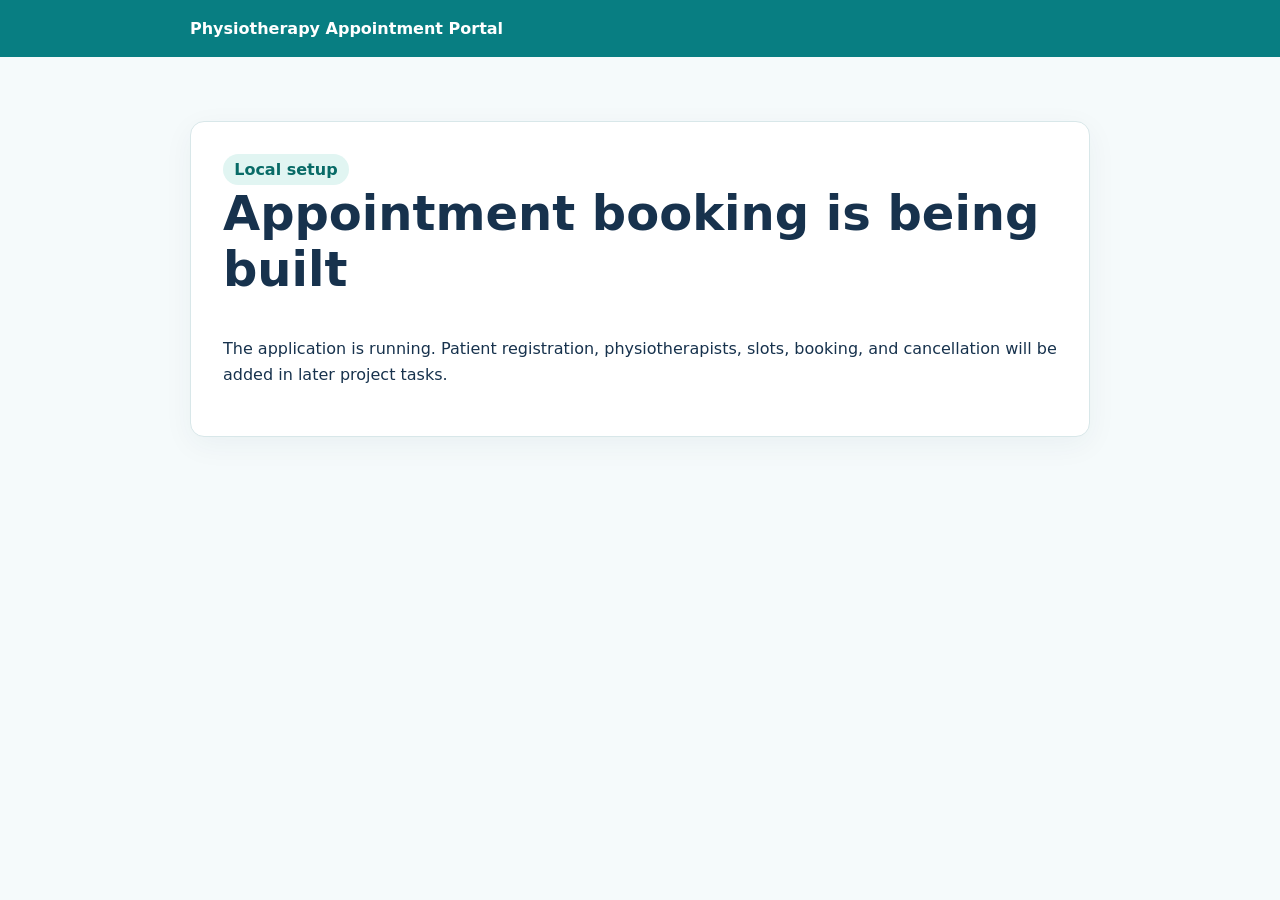
==== src/main/resources/templates/index.html @ 4d5536df "chore: add verified application and planning baseline" ====
<!doctype html>
<html lang="en">
<head>
    <meta charset="utf-8">
    <meta name="viewport" content="width=device-width, initial-scale=1">
    <title>Physiotherapy Appointment Portal</title>
    <style>
        :root { font-family: system-ui, sans-serif; color: #17324d; background: #f5fafb; }
        body { margin: 0; }
        header { background: #087e82; color: white; padding: 1.2rem max(1.5rem, calc((100vw - 900px)/2)); }
        main { max-width: 900px; margin: 4rem auto; padding: 0 1.5rem; }
        .card { background: white; border: 1px solid #d8e7e9; border-radius: 14px; padding: 2rem; box-shadow: 0 8px 30px #17324d0d; }
        h1 { margin-top: 0; font-size: clamp(2rem, 5vw, 3rem); }
        p { line-height: 1.6; }
        .badge { display: inline-block; padding: .35rem .7rem; border-radius: 999px; background: #e1f5f2; color: #086b67; font-weight: 700; }
    </style>
</head>
<body>
<header><strong>Physiotherapy Appointment Portal</strong></header>
<main>
    <section class="card">
        <span class="badge" data-testid="setup-status">Local setup</span>
        <h1>Appointment booking is being built</h1>
        <p>The application is running. Patient registration, physiotherapists, slots, booking, and cancellation will be added in later project tasks.</p>
    </section>
</main>
</body>
</html>
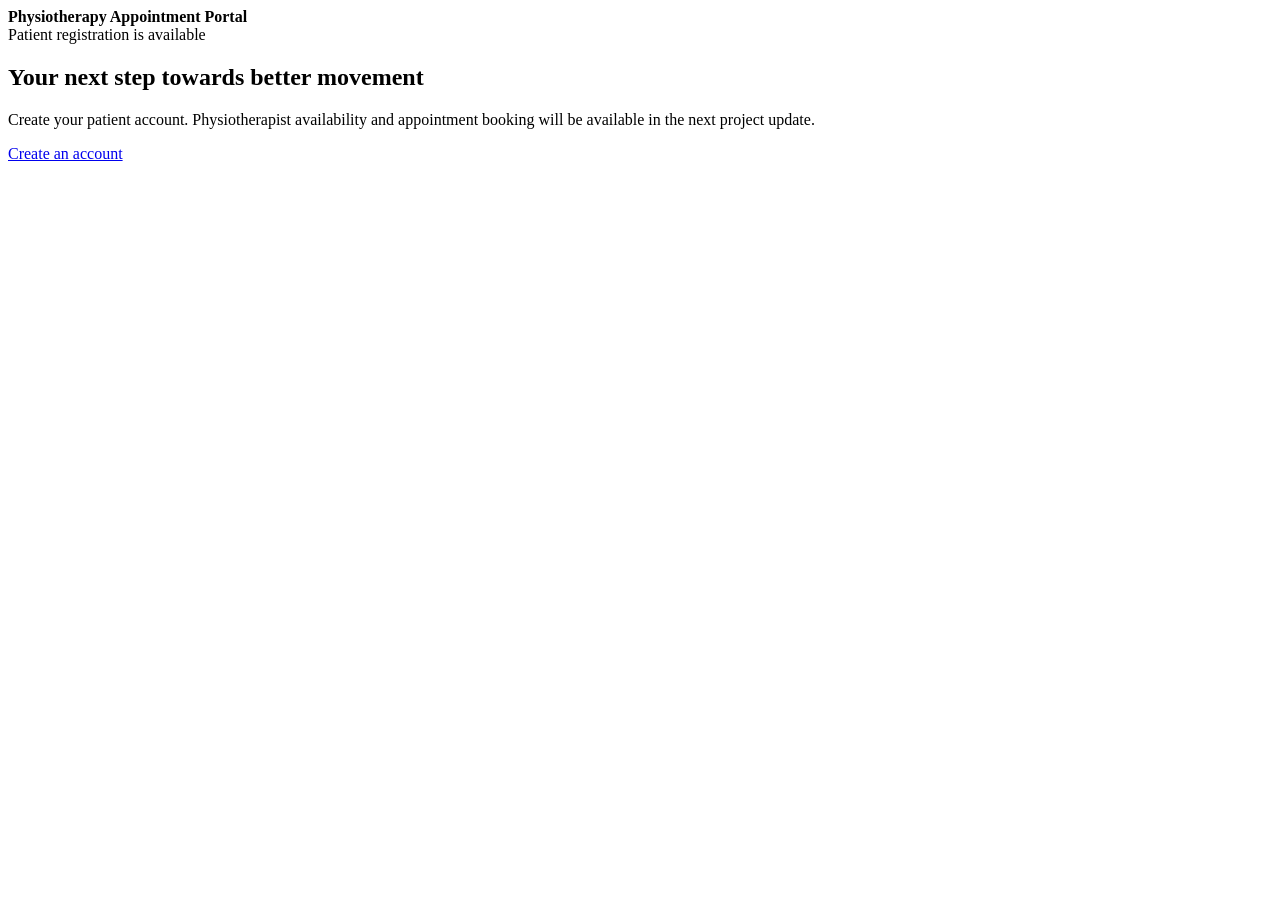
==== commit 6b980264: "feat: add patient registration with validated input and salted password hashes" ====
--- a/src/main/resources/templates/index.html
+++ b/src/main/resources/templates/index.html
@@ -4,24 +4,16 @@
     <meta charset="utf-8">
     <meta name="viewport" content="width=device-width, initial-scale=1">
     <title>Physiotherapy Appointment Portal</title>
-    <style>
-        :root { font-family: system-ui, sans-serif; color: #17324d; background: #f5fafb; }
-        body { margin: 0; }
-        header { background: #087e82; color: white; padding: 1.2rem max(1.5rem, calc((100vw - 900px)/2)); }
-        main { max-width: 900px; margin: 4rem auto; padding: 0 1.5rem; }
-        .card { background: white; border: 1px solid #d8e7e9; border-radius: 14px; padding: 2rem; box-shadow: 0 8px 30px #17324d0d; }
-        h1 { margin-top: 0; font-size: clamp(2rem, 5vw, 3rem); }
-        p { line-height: 1.6; }
-        .badge { display: inline-block; padding: .35rem .7rem; border-radius: 999px; background: #e1f5f2; color: #086b67; font-weight: 700; }
-    </style>
+    <link rel="stylesheet" href="/css/portal.css">
 </head>
 <body>
 <header><strong>Physiotherapy Appointment Portal</strong></header>
 <main>
     <section class="card">
-        <span class="badge" data-testid="setup-status">Local setup</span>
-        <h1>Appointment booking is being built</h1>
-        <p>The application is running. Patient registration, physiotherapists, slots, booking, and cancellation will be added in later project tasks.</p>
+        <span class="badge" data-testid="setup-status">Patient registration is available</span>
+        <h1>Your next step towards better movement</h1>
+        <p>Create your patient account. Physiotherapist availability and appointment booking will be available in the next project update.</p>
+        <a class="button" href="/register" data-testid="register-link">Create an account</a>
     </section>
 </main>
 </body>
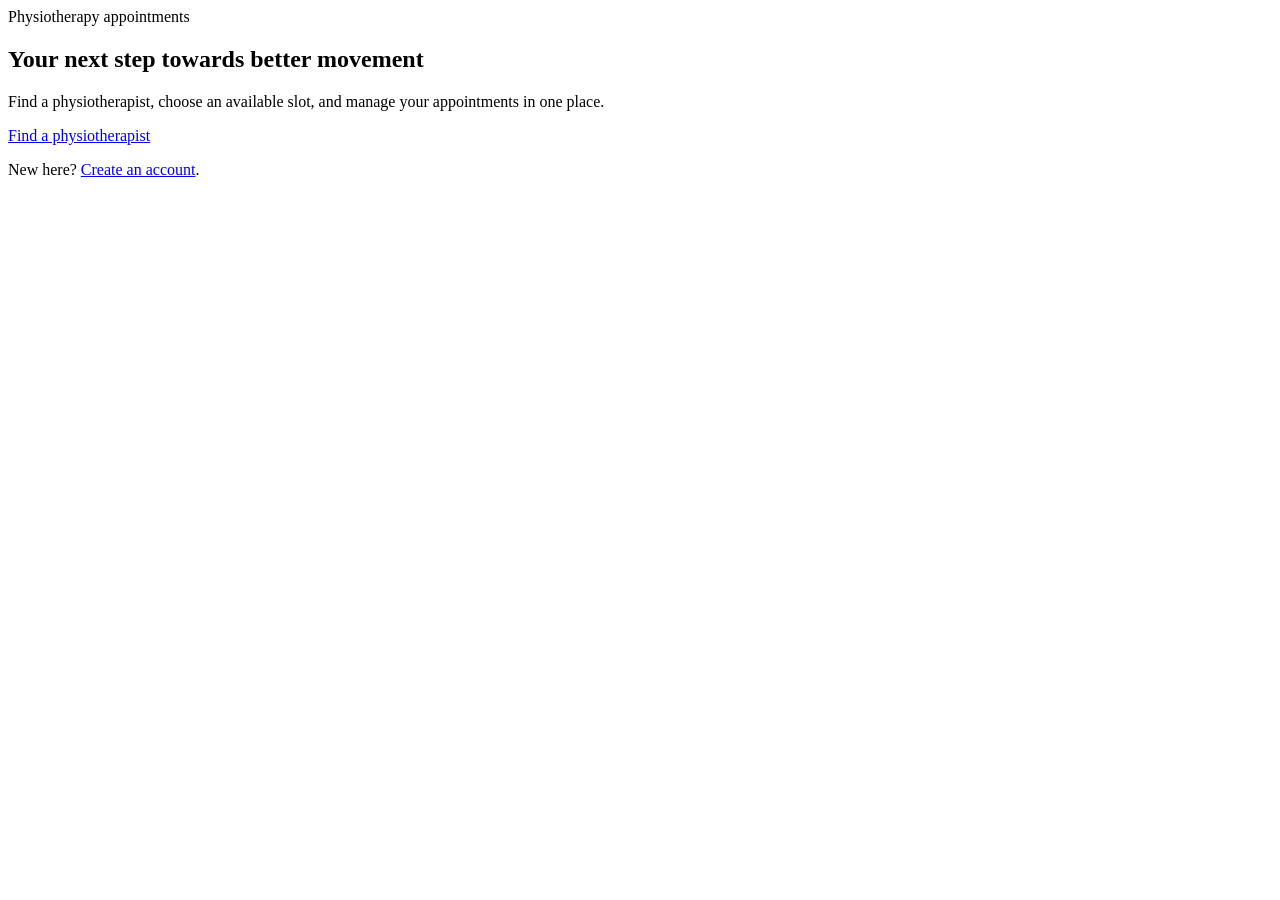
==== commit 6fcdb962: "feat: complete patient appointment workflow with session security" ====
--- a/src/main/resources/templates/index.html
+++ b/src/main/resources/templates/index.html
@@ -1,5 +1,5 @@
 <!doctype html>
-<html lang="en">
+<html lang="en" xmlns:th="http://www.thymeleaf.org">
 <head>
     <meta charset="utf-8">
     <meta name="viewport" content="width=device-width, initial-scale=1">
@@ -7,13 +7,14 @@
     <link rel="stylesheet" href="/css/portal.css">
 </head>
 <body>
-<header><strong>Physiotherapy Appointment Portal</strong></header>
+<header th:replace="~{fragments :: header}"></header>
 <main>
     <section class="card">
-        <span class="badge" data-testid="setup-status">Patient registration is available</span>
+        <span class="badge" data-testid="setup-status">Physiotherapy appointments</span>
         <h1>Your next step towards better movement</h1>
-        <p>Create your patient account. Physiotherapist availability and appointment booking will be available in the next project update.</p>
-        <a class="button" href="/register" data-testid="register-link">Create an account</a>
+        <p>Find a physiotherapist, choose an available slot, and manage your appointments in one place.</p>
+        <a class="button" href="/physiotherapists" data-testid="browse-providers">Find a physiotherapist</a>
+        <p th:if="${currentPatient == null}">New here? <a href="/register" data-testid="register-link">Create an account</a>.</p>
     </section>
 </main>
 </body>
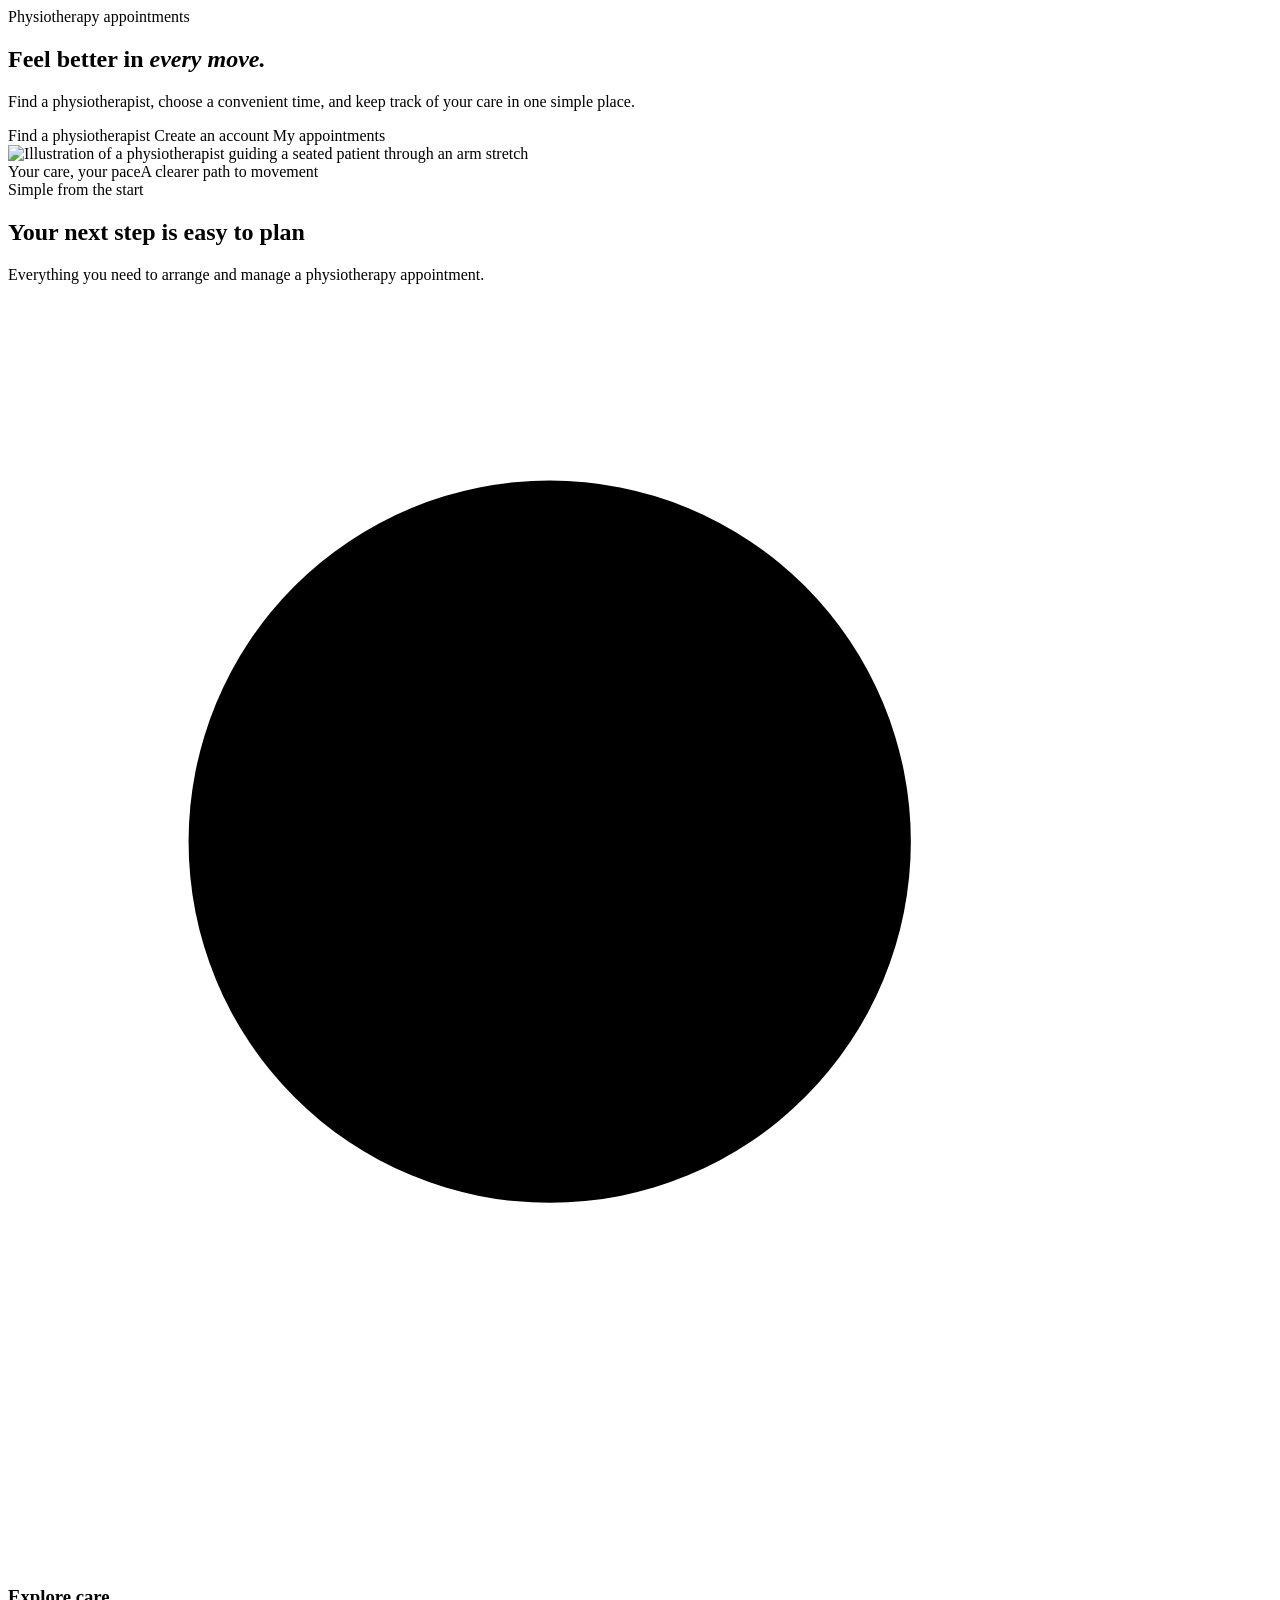
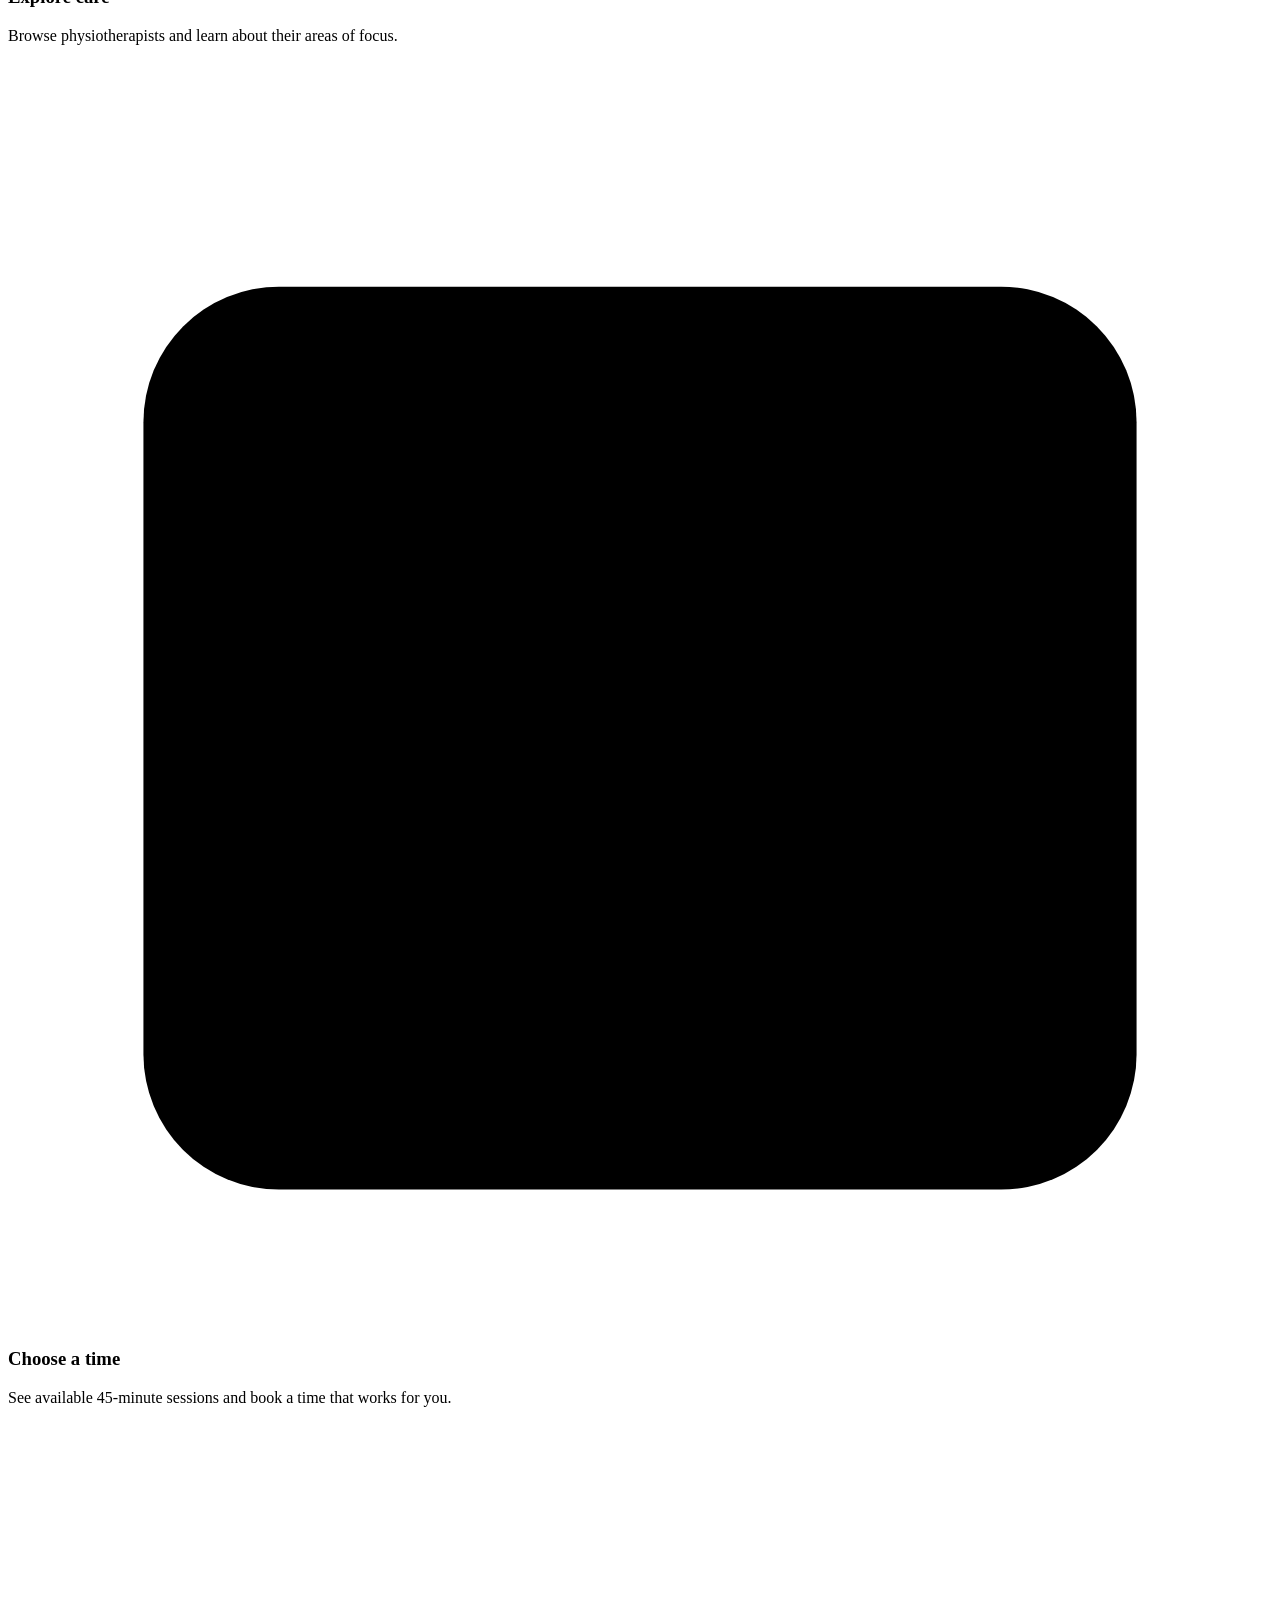
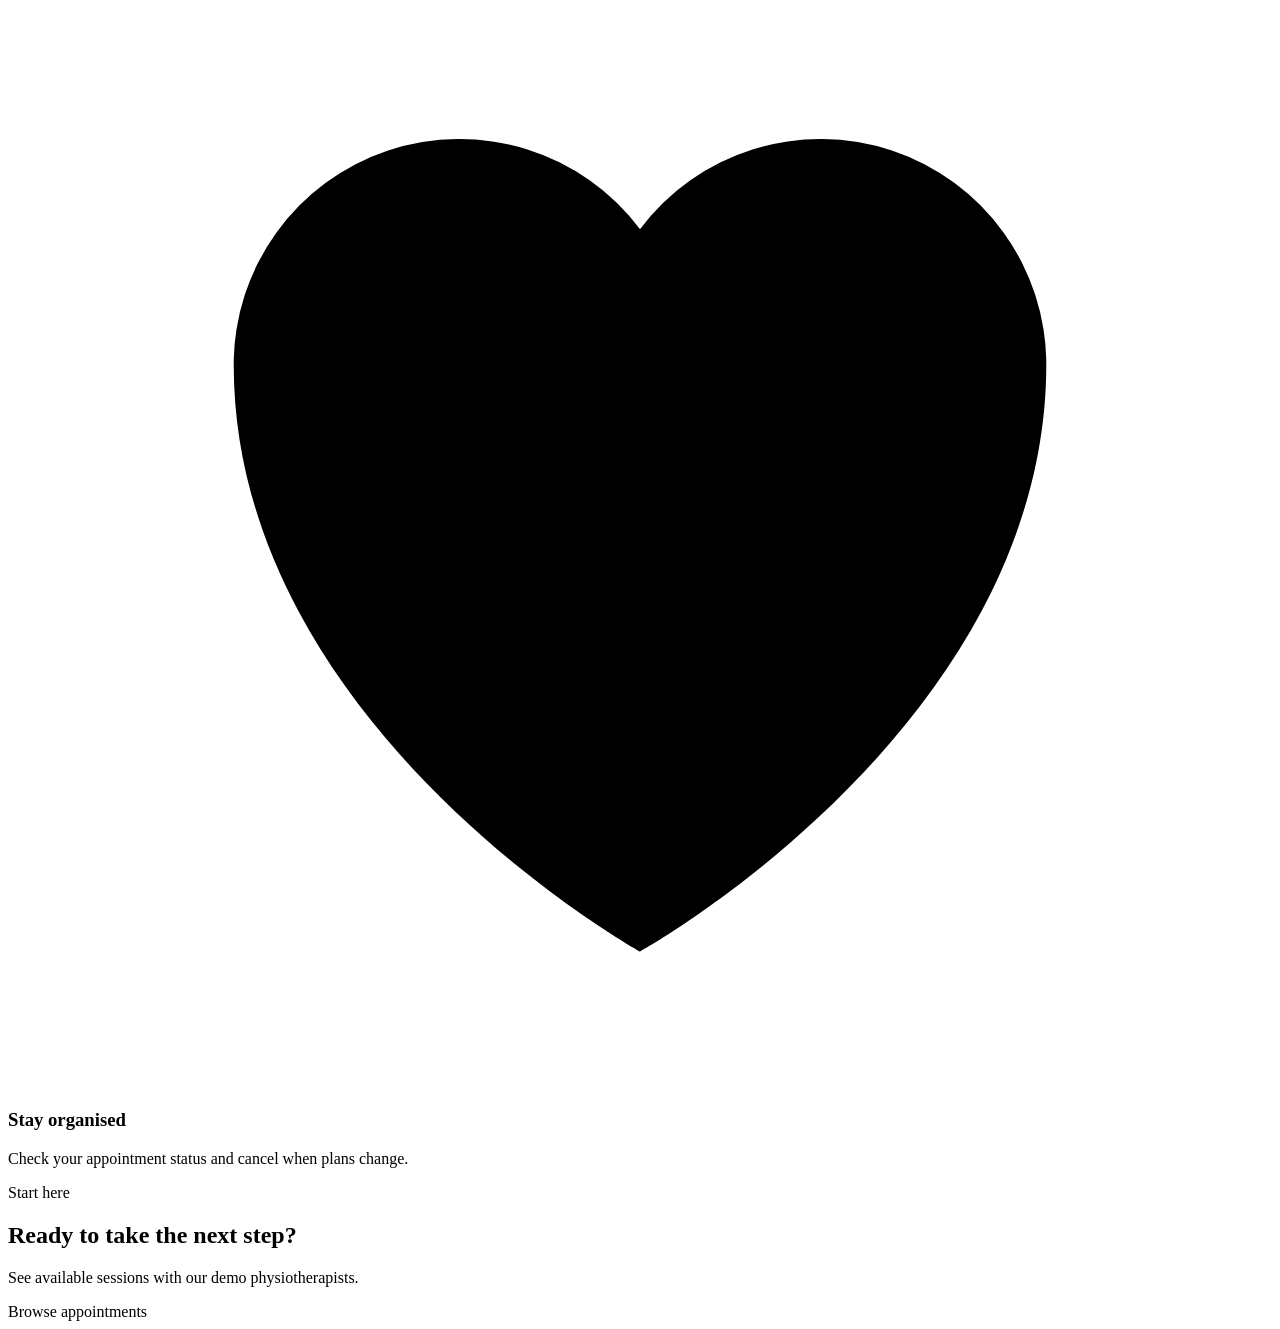
==== commit 12381a32: "feat: refresh physiotherapy portal interface" ====
--- a/src/main/resources/templates/index.html
+++ b/src/main/resources/templates/index.html
@@ -3,19 +3,54 @@
 <head>
     <meta charset="utf-8">
     <meta name="viewport" content="width=device-width, initial-scale=1">
-    <title>Physiotherapy Appointment Portal</title>
-    <link rel="stylesheet" href="/css/portal.css">
+    <title>PhysioWell | Physiotherapy appointments</title>
+    <link rel="stylesheet" th:href="@{/css/portal.css}">
 </head>
 <body>
 <header th:replace="~{fragments :: header}"></header>
-<main>
-    <section class="card">
-        <span class="badge" data-testid="setup-status">Physiotherapy appointments</span>
-        <h1>Your next step towards better movement</h1>
-        <p>Find a physiotherapist, choose an available slot, and manage your appointments in one place.</p>
-        <a class="button" href="/physiotherapists" data-testid="browse-providers">Find a physiotherapist</a>
-        <p th:if="${currentPatient == null}">New here? <a href="/register" data-testid="register-link">Create an account</a>.</p>
+<main id="main-content">
+    <section class="hero" aria-labelledby="hero-title">
+        <div class="hero-copy">
+            <span class="eyebrow" data-testid="setup-status">Physiotherapy appointments</span>
+            <h1 id="hero-title">Feel better in <em>every move.</em></h1>
+            <p class="lead">Find a physiotherapist, choose a convenient time, and keep track of your care in one simple place.</p>
+            <div class="hero-actions">
+                <a class="button button-arrow" th:href="@{/physiotherapists}" data-testid="browse-providers">Find a physiotherapist</a>
+                <a th:if="${currentPatient == null}" class="text-link" th:href="@{/register}" data-testid="register-link">Create an account</a>
+                <a th:if="${currentPatient != null}" class="text-link" th:href="@{/appointments}">My appointments</a>
+            </div>
+        </div>
+        <div class="hero-visual">
+            <img th:src="@{/images/movement-session.svg}" src="/images/movement-session.svg" alt="Illustration of a physiotherapist guiding a seated patient through an arm stretch">
+            <div class="hero-note" aria-hidden="true"><span>Your care, your pace</span>A clearer path to movement</div>
+        </div>
+    </section>
+    <section class="section" aria-labelledby="how-title">
+        <div class="section-heading">
+            <span class="eyebrow">Simple from the start</span>
+            <h2 id="how-title">Your next step is easy to plan</h2>
+            <p>Everything you need to arrange and manage a physiotherapy appointment.</p>
+        </div>
+        <div class="feature-grid">
+            <article class="feature-card">
+                <span class="feature-icon" aria-hidden="true"><svg viewBox="0 0 28 28"><circle cx="12" cy="12" r="8"/><path d="m18 18 6 6M9 12h6m-3-3v6"/></svg></span>
+                <h3>Explore care</h3><p>Browse physiotherapists and learn about their areas of focus.</p>
+            </article>
+            <article class="feature-card">
+                <span class="feature-icon" aria-hidden="true"><svg viewBox="0 0 28 28"><rect x="3" y="5" width="22" height="20" rx="3"/><path d="M8 2v6m12-6v6M3 11h22m-15 7 3 3 5-6"/></svg></span>
+                <h3>Choose a time</h3><p>See available 45-minute sessions and book a time that works for you.</p>
+            </article>
+            <article class="feature-card">
+                <span class="feature-icon" aria-hidden="true"><svg viewBox="0 0 28 28"><path d="M14 25s9-5 9-13a5 5 0 0 0-9-3 5 5 0 0 0-9 3c0 8 9 13 9 13Z"/><path d="M8 16h3l2-4 2 7 2-3h3"/></svg></span>
+                <h3>Stay organised</h3><p>Check your appointment status and cancel when plans change.</p>
+            </article>
+        </div>
+    </section>
+    <section class="section callout" aria-labelledby="care-title">
+        <div><span class="eyebrow">Start here</span><h2 id="care-title">Ready to take the next step?</h2><p>See available sessions with our demo physiotherapists.</p></div>
+        <a class="button button-arrow" th:href="@{/physiotherapists}">Browse appointments</a>
     </section>
 </main>
+<footer th:replace="~{fragments :: footer}"></footer>
 </body>
 </html>
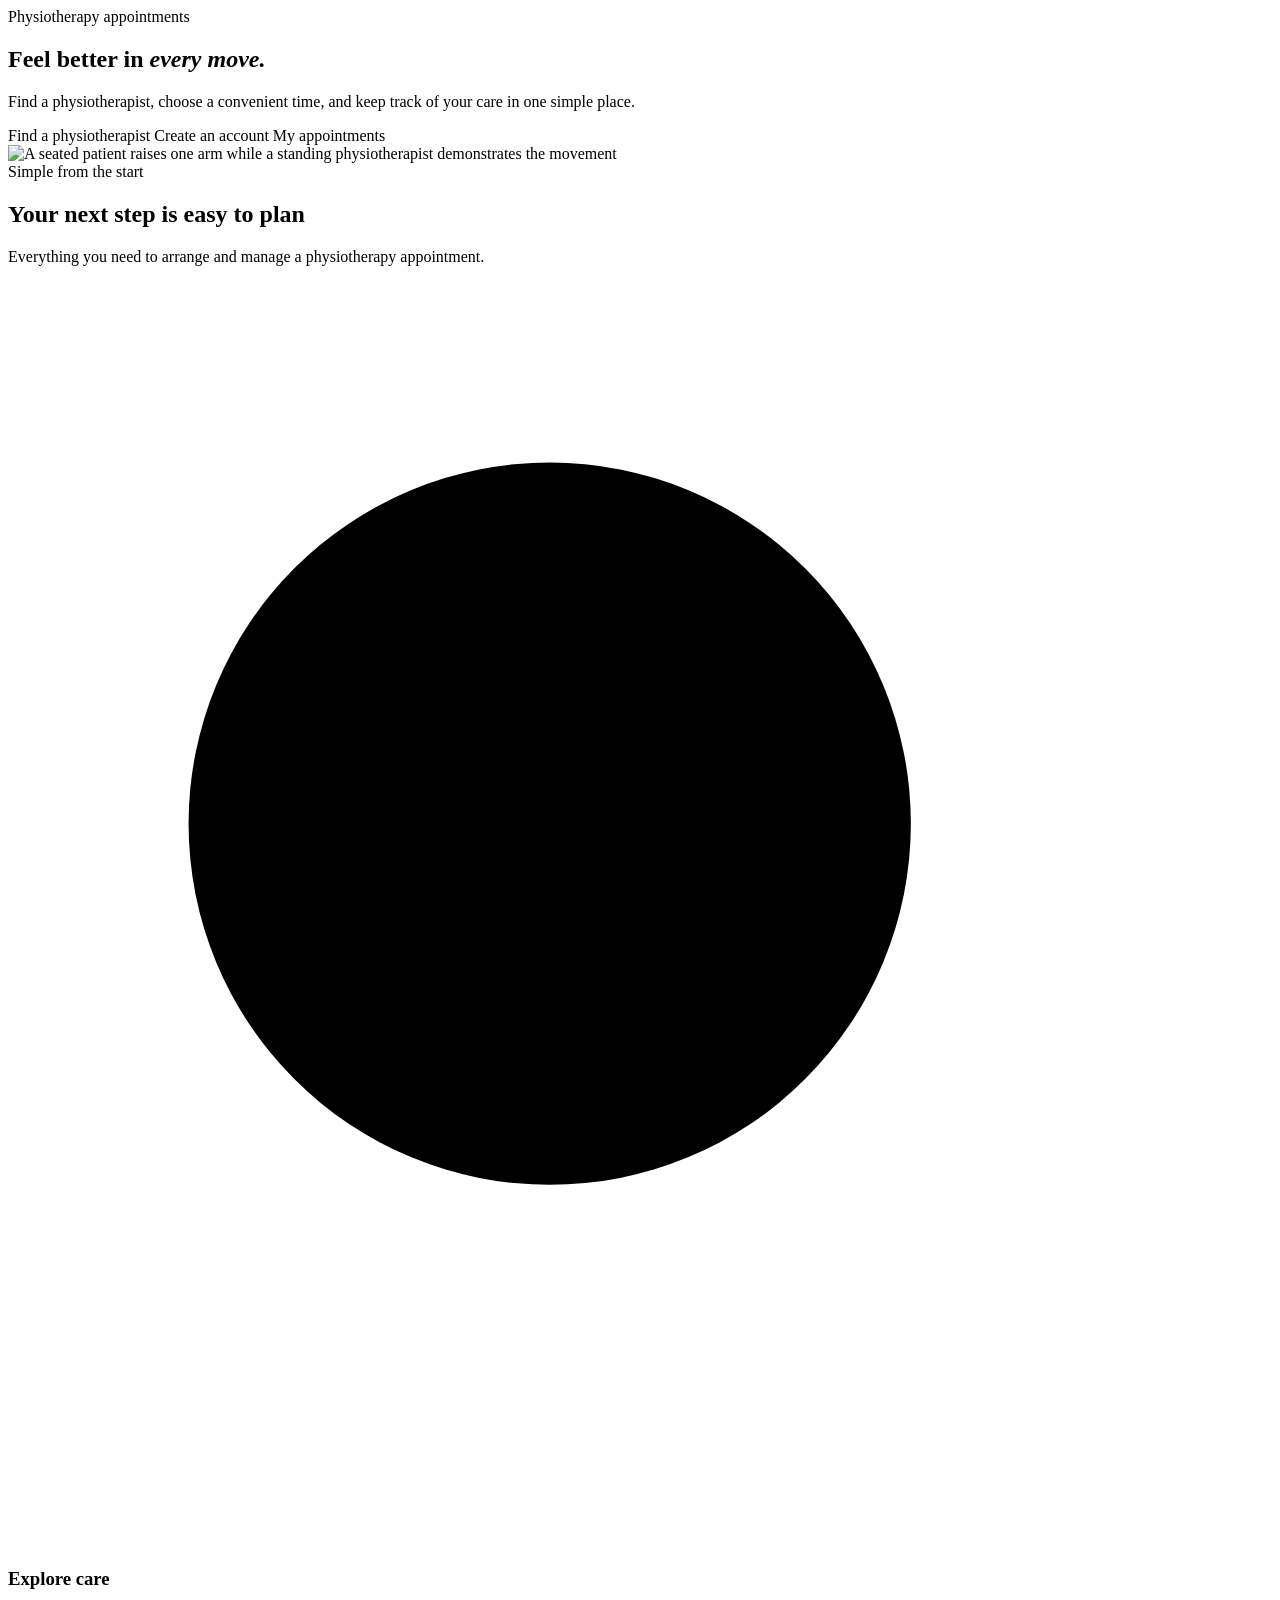
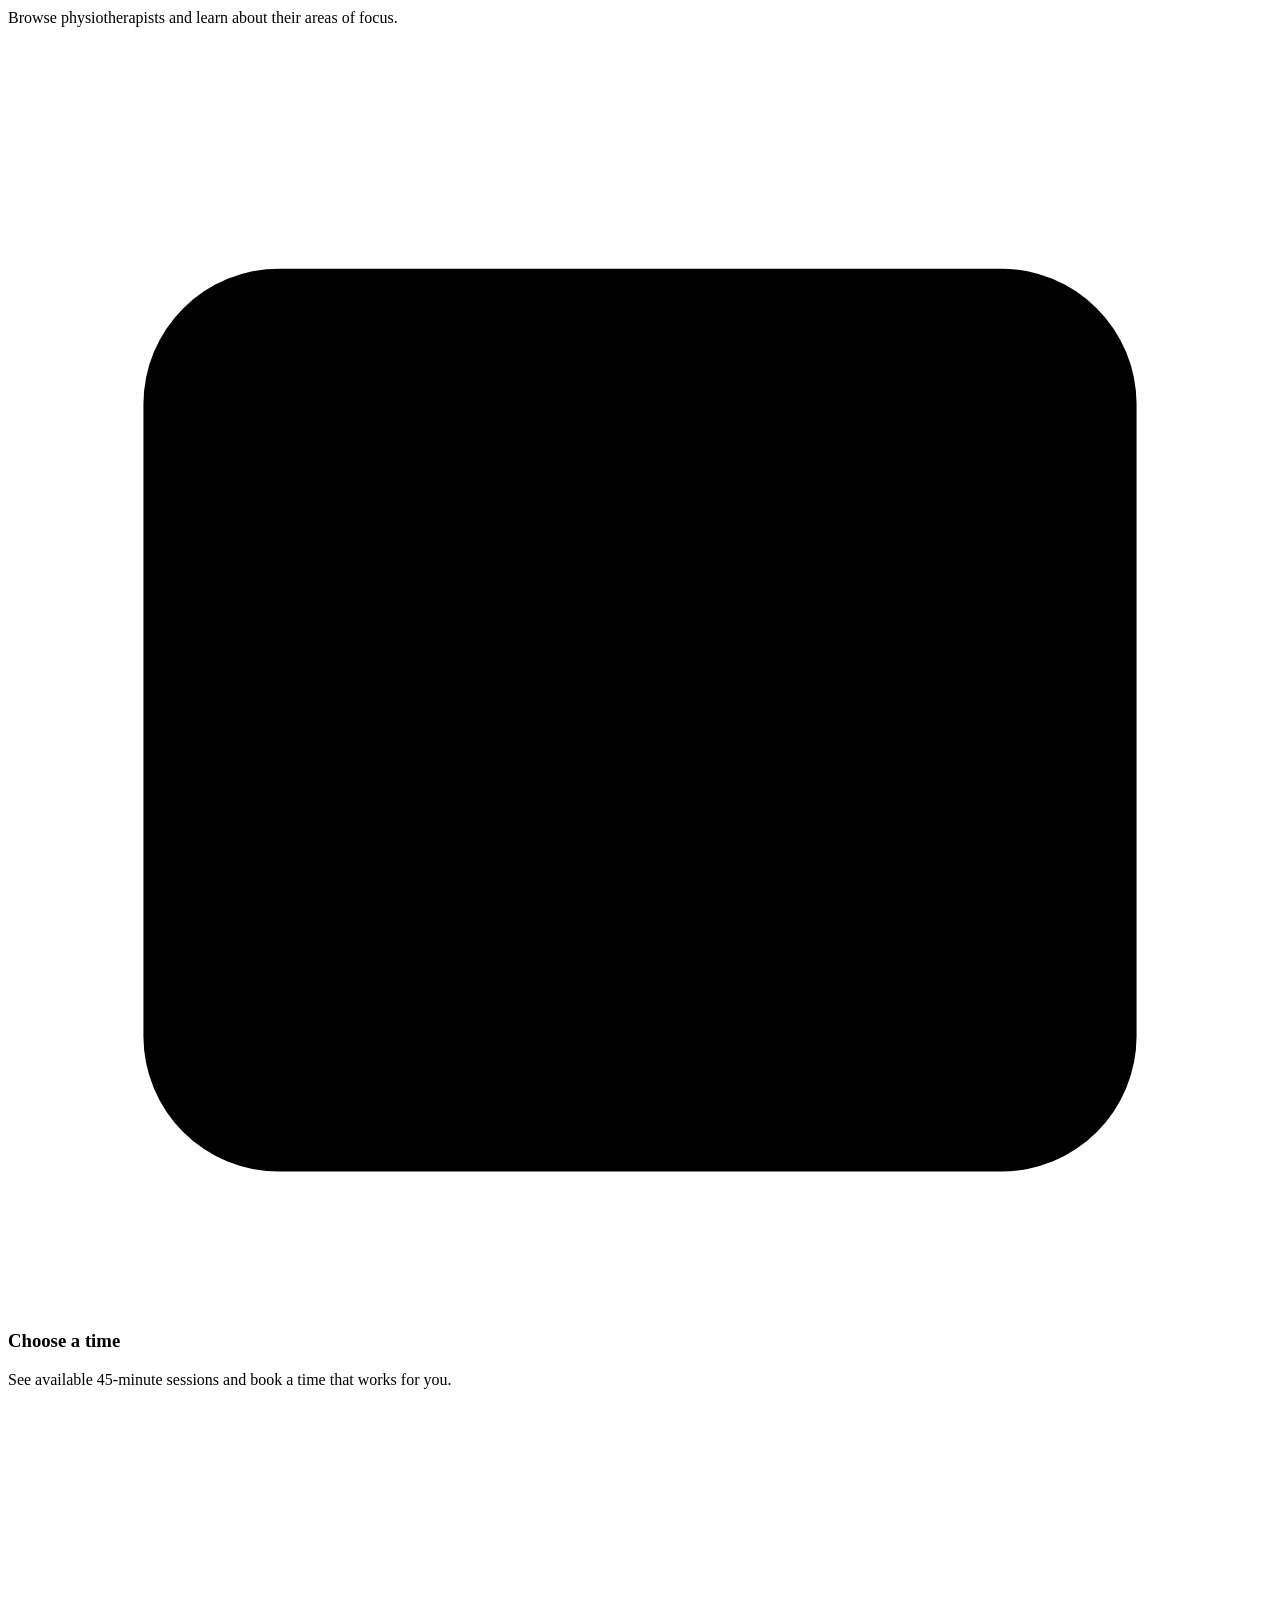
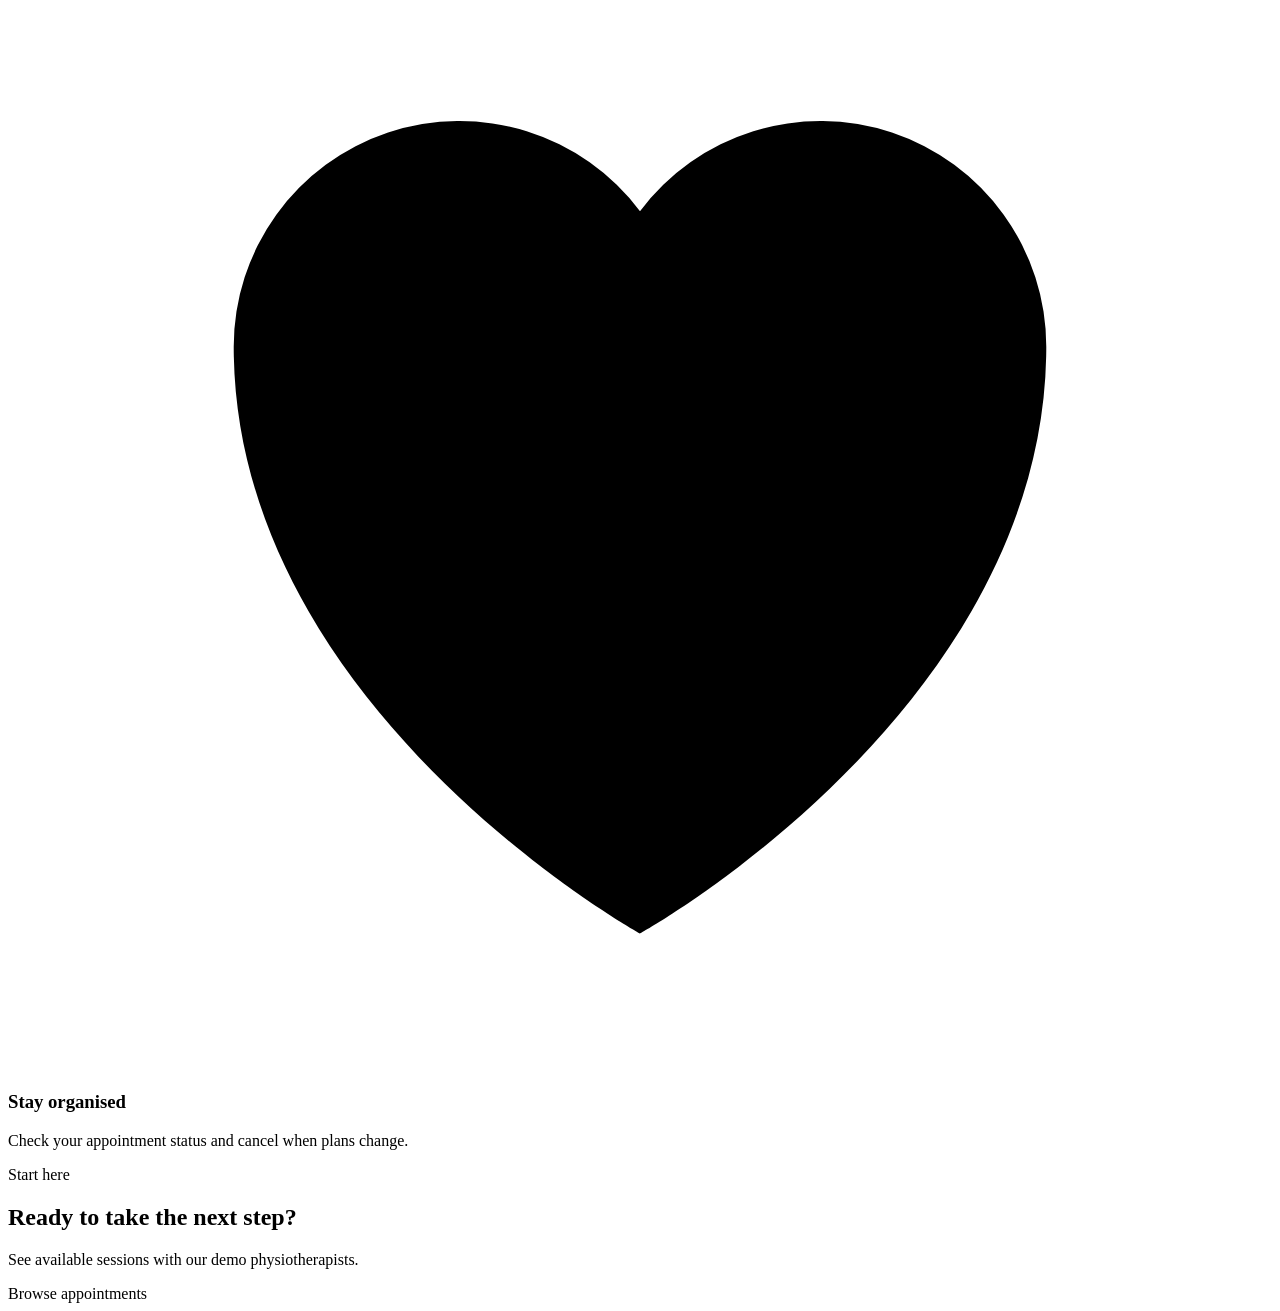
==== commit cb798c6a: "fix: replace physiotherapy illustration with natural limb positions" ====
--- a/src/main/resources/templates/index.html
+++ b/src/main/resources/templates/index.html
@@ -21,8 +21,7 @@
             </div>
         </div>
         <div class="hero-visual">
-            <img th:src="@{/images/movement-session.svg}" src="/images/movement-session.svg" alt="Illustration of a physiotherapist guiding a seated patient through an arm stretch">
-            <div class="hero-note" aria-hidden="true"><span>Your care, your pace</span>A clearer path to movement</div>
+            <img th:src="@{/images/movement-session.png}" src="/images/movement-session.png" alt="A seated patient raises one arm while a standing physiotherapist demonstrates the movement">
         </div>
     </section>
     <section class="section" aria-labelledby="how-title">
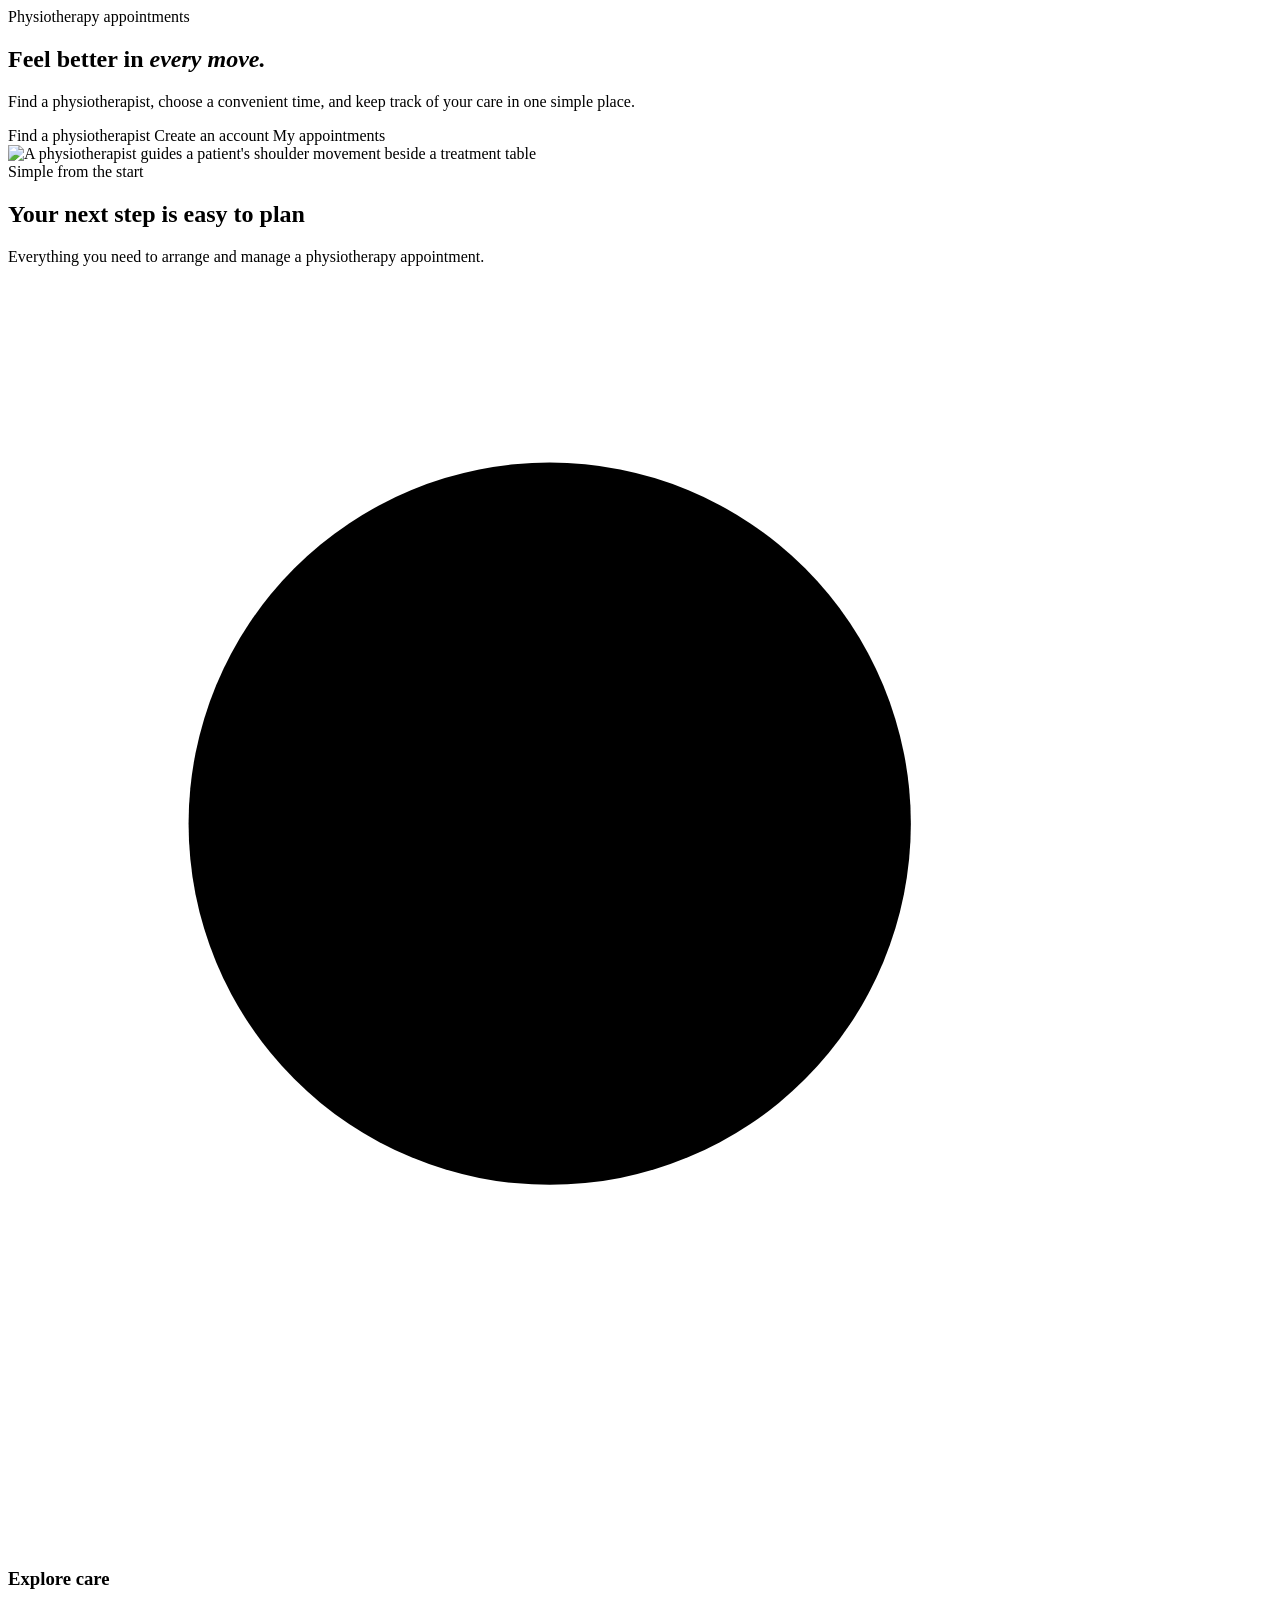
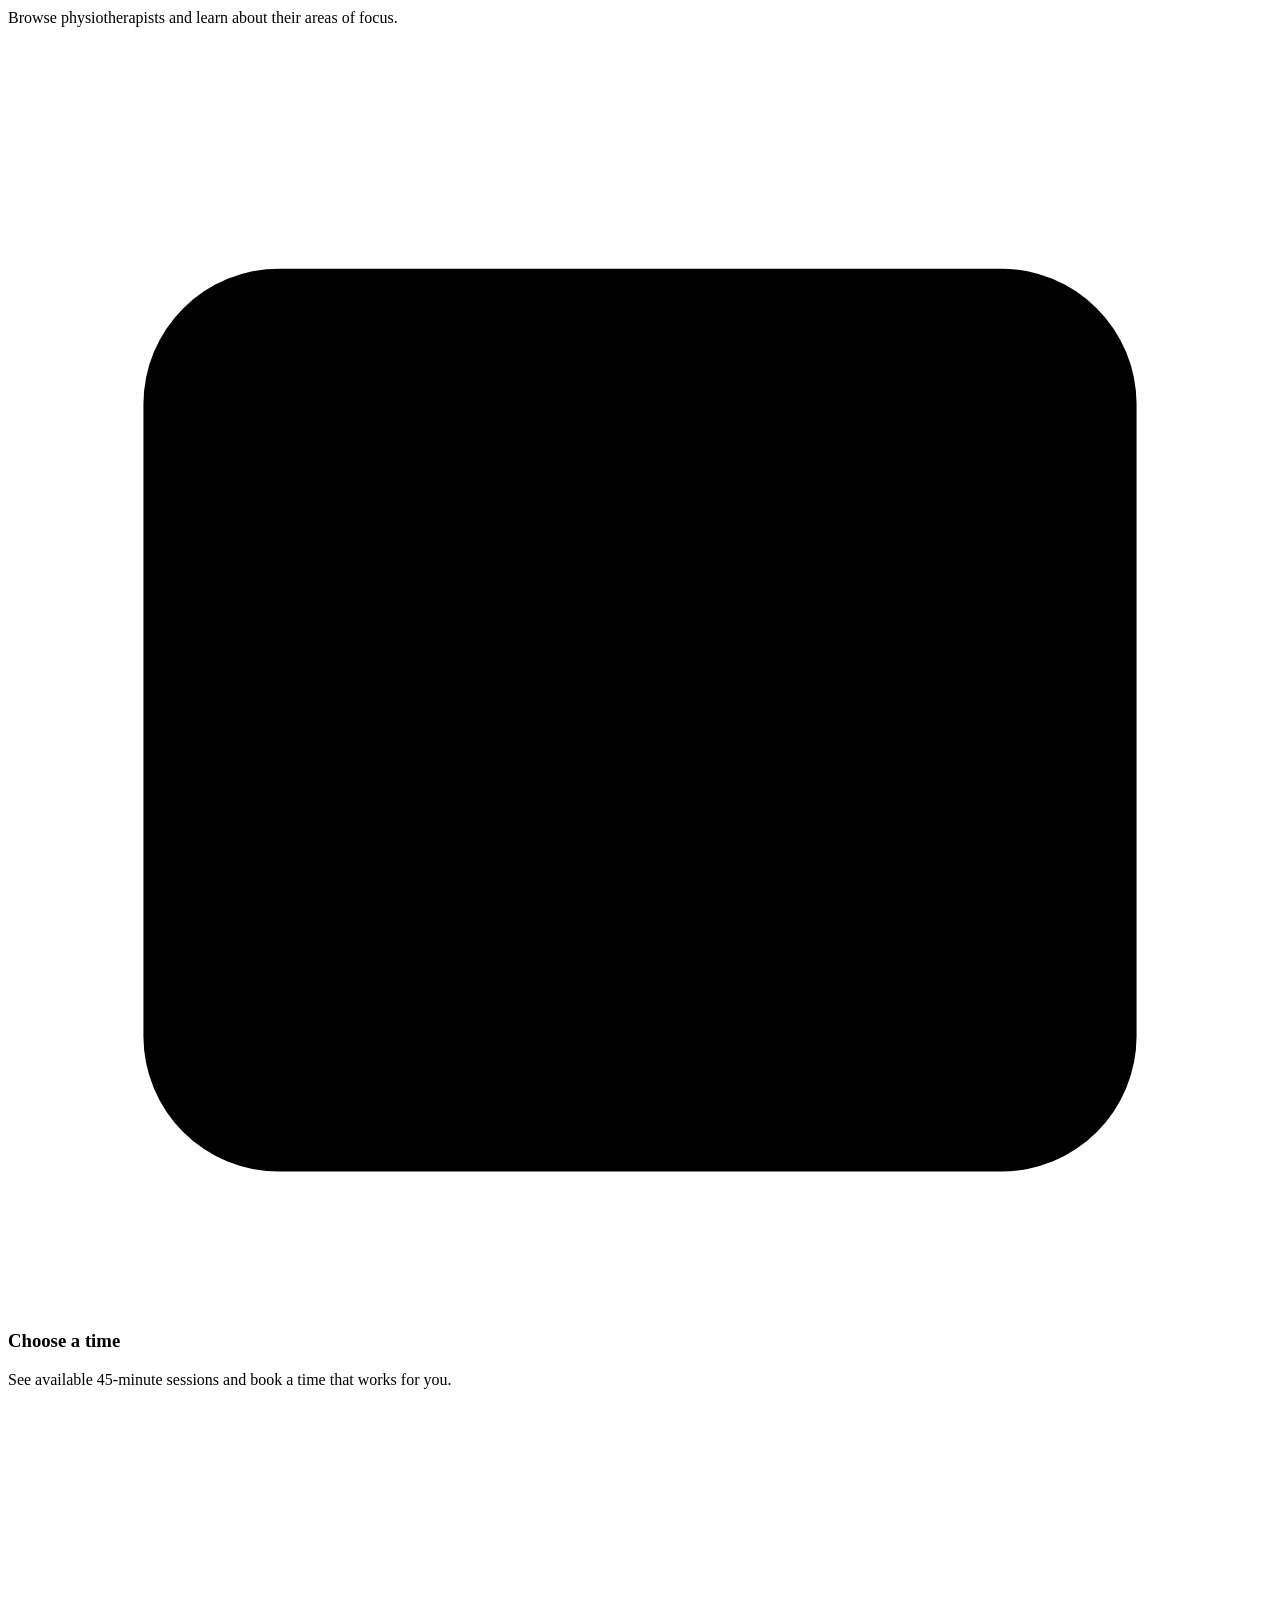
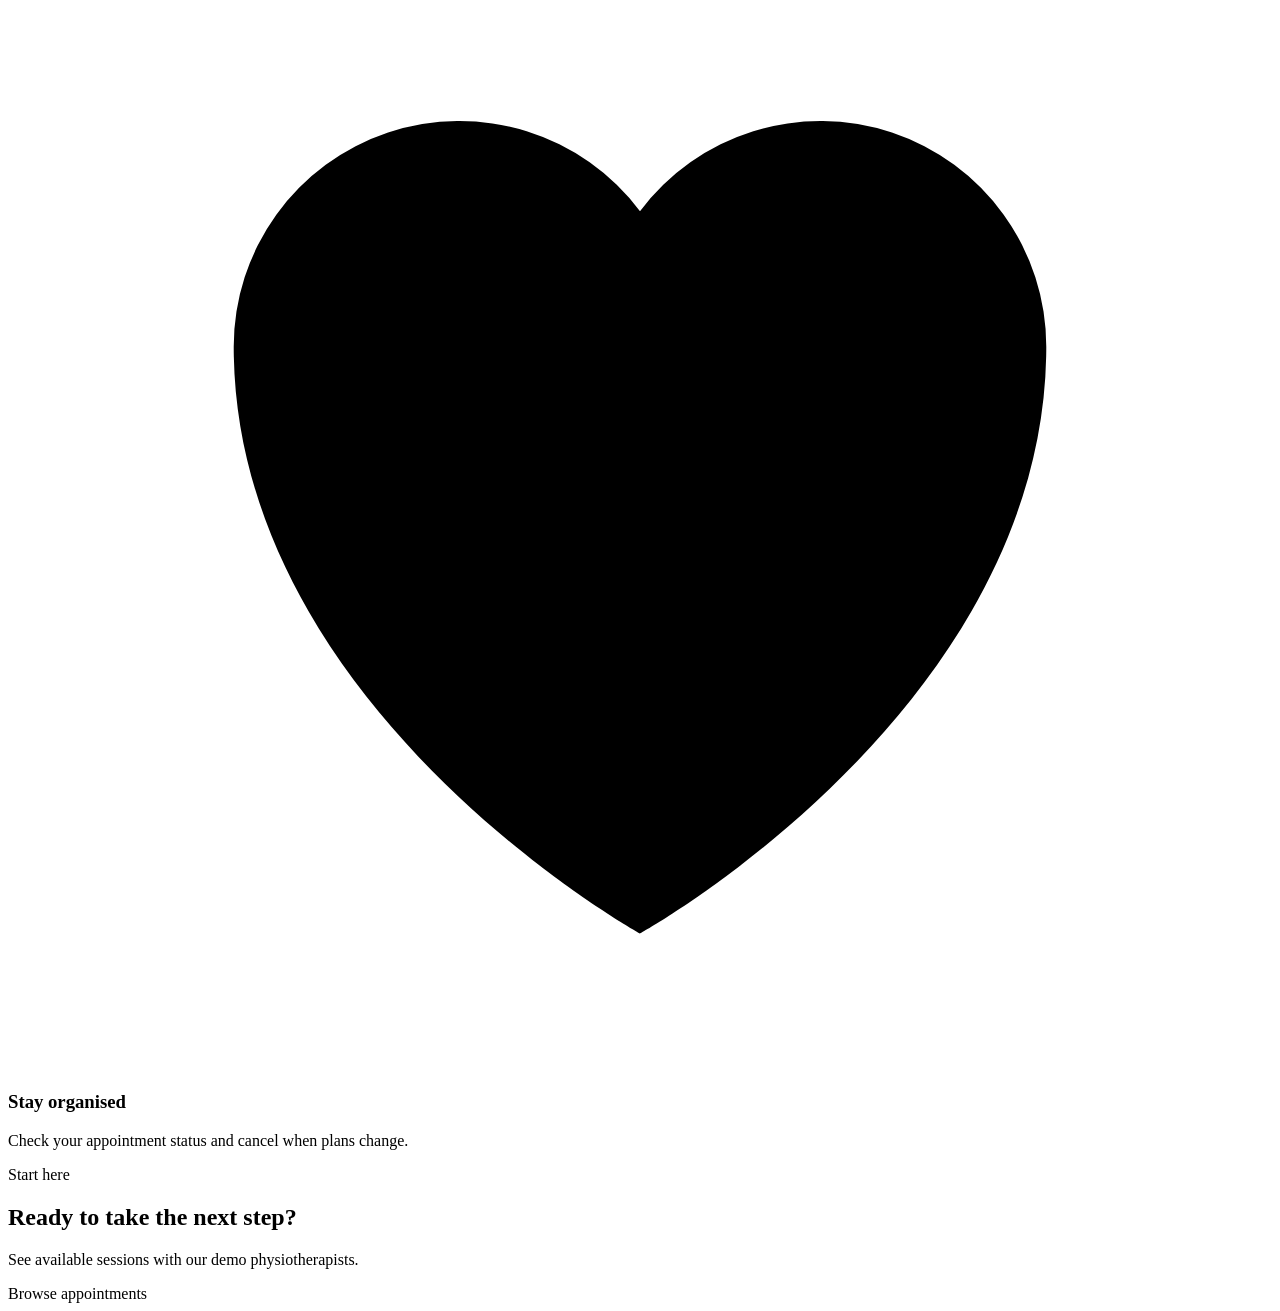
==== commit 57f965ec: "fix: show a recognizable physiotherapy assessment scene" ====
--- a/src/main/resources/templates/index.html
+++ b/src/main/resources/templates/index.html
@@ -21,7 +21,7 @@
             </div>
         </div>
         <div class="hero-visual">
-            <img th:src="@{/images/movement-session.png}" src="/images/movement-session.png" alt="A seated patient raises one arm while a standing physiotherapist demonstrates the movement">
+            <img th:src="@{/images/movement-session.png}" src="/images/movement-session.png" alt="A physiotherapist guides a patient's shoulder movement beside a treatment table">
         </div>
     </section>
     <section class="section" aria-labelledby="how-title">
